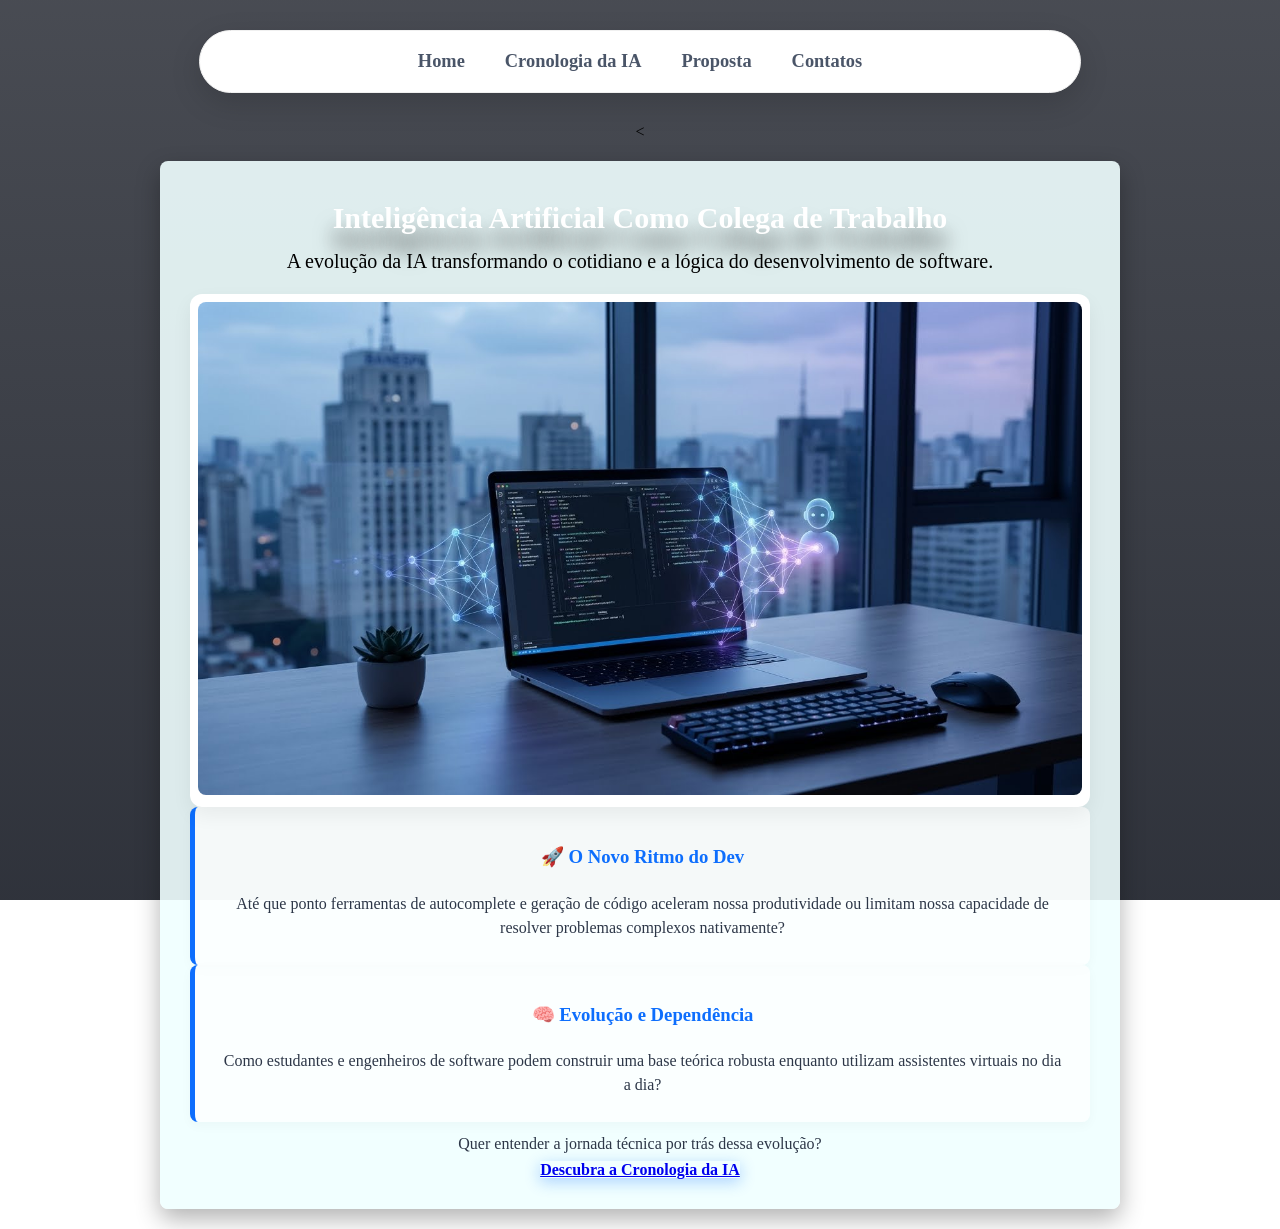
==== index.html @ 7cea4d0c "Add files via upload" ====
<!DOCTYPE html>
<html lang="pt-BR">
<head>
    <meta charset="UTF-8">
    <meta name="viewport" content="width=device-width, initial-scale=1.0">
    <title>Inteligência Artificial Como Colega de Trabalho</title>
    
    <!-- Bootstrap CSS -->
    <link rel="stylesheet" href="css/bootstrap.min.css">
    <!-- Seu CSS Personalizado -->
    <link rel="stylesheet" href="css/style.css">
</head>
<body class="bg-ia">

    <!-- Cabeçalho com o Menu de Navegação -->
    <header class="py-3">
        <nav class="d-flex justify-content-center gap-3 menu-estilo">
            <a href="index.html" class="nav-link-custom text-decoration-none">Home</a>
            <a href="inicio.html" class="nav-link-custom text-decoration-none">Cronologia da IA</a>
            <a href="proposta.html" class="nav-link-custom text-decoration-none">Proposta</a>
            <a href="contatos.html" class="nav-link-custom text-decoration-none">Contatos</a>
        </nav>
    </header>

    <!-- Conteúdo Principal do Site -->
    <<main class="main-container">
    <h1 class="titulo-principal">Inteligência Artificial Como Colega de Trabalho</h1>
    <p class="subtitulo-principal">A evolução da IA transformando o cotidiano e a lógica do desenvolvimento de software.</p>

    <!-- Bloco Lado a Lado (Grid Bootstrap) -->
    <div class="row g-4 align-items-center mt-3 text-start">
        
        <!-- Coluna da Imagem (Esquerda no PC, Topo no Celular) -->
        <div class="col-md-5 text-center">
            <div class="moldura-imagem">
                <img src="image/download.jpeg" alt="Interface de Pair Programming com Inteligência Artificial" class="img-fluida-custom">
            </div>
        </div>

        <!-- Coluna das Perguntas Provocativas (Direita no PC, Baixo no Celular) -->
        <div class="col-md-7">
            <div class="bloco-provocacao mb-3">
                <h3 class="h5 texto-destaque">🚀 O Novo Ritmo do Dev</h3>
                <p class="paragrafo-custom">Até que ponto ferramentas de autocomplete e geração de código aceleram nossa produtividade ou limitam nossa capacidade de resolver problemas complexos nativamente?</p>
            </div>

            <div class="bloco-provocacao">
                <h3 class="h5 texto-destaque">🧠 Evolução e Dependência</h3>
                <p class="paragrafo-custom">Como estudantes e engenheiros de software podem construir uma base teórica robusta enquanto utilizam assistentes virtuais no dia a dia?</p>
            </div>
        </div>

    </div>

    <!-- Botão Call to Action Interativo -->
    <div class="mt-5 text-center">
        <p class="paragrafo-custom fw-semibold">Quer entender a jornada técnica por trás dessa evolução?</p>
        <a href="inicio.html" class="btn btn-primary btn-lg rounded-pill botao-fluxo px-4 py-2">Descubra a Cronologia da IA</a>
    </div>
</main>


    <!-- Bootstrap Bundle JS -->
    <script src="js/bootstrap.bundle.min.js"></script>
</body>
</html>
---- css/style.css ----
/* ==========================================================================
   1. CONFIGURAÇÕES GERAIS E FUNDO (ATUALIZADO)
   ========================================================================== */
body {
    padding: 0;
    margin-top: 10px;
    text-align: center;
    
    /* Mantém a imagem de IA que você configurou com o filtro escuro */
    background-image: linear-gradient(180deg, rgba(11, 15, 25, 0.75) 0%, rgba(11, 15, 25, 0.85) 100%), 
                      url('../image/image_5J7Hhs.png'); 
    background-size: cover;
    background-position: center;
    background-repeat: no-repeat;
    background-attachment: fixed; 
    min-height: 100vh;
}

h1 {
    margin: 10px;
    font-size: 30px;
    color: #ffffff; 
    text-shadow: 0 20px 20px rgba(0, 0, 0, 0.6);
}

/* Mantém as configurações originais de fontes e parágrafos */
p {
    margin: 0 auto 1rem auto;
    padding: 5px;
    font-size: 20px;
}

/* ==========================================================================
   2. MENU DE NAVEGAÇÃO (MANTIDO DO SEU CSS ANTIGO)
   ========================================================================== */
nav {
    background-color: aqua;
}

.menu-estilo {
    background-color: #ffffff;
    max-width: 800px; 
    margin: 30px auto;       
    padding: 20px 40px;    
    border-radius: 50px;   
    box-shadow: 0 10px 30px rgba(0, 0, 0, 0.15);
    border: 1px solid #f0f0f0;
}

.nav-link-custom {
    color: #4a5568;         
    font-size: 1.15rem;      
    font-weight: 600;        
    text-decoration: none;    
    padding: 8px 18px;        
    border-radius: 20px;      
    transition: all 0.3s ease;
}

.nav-link-custom:hover {
    color: #0d6efd;          
    background-color: #f0f5ff;
    transform: translateY(-2px); 
}

/* ==========================================================================
   3. CONTAINER PRINCIPAL (MANTIDO E ADAPTADO)
   ========================================================================== */
main {
    background-color: rgba(240, 255, 255, 0.9); /* Azure com transparência para o fundo */
    margin: 20px auto;
    padding: 30px;
    text-align: center;
    max-width: 900px; /* Expandido para 900px para o grid de duas colunas respirar melhor */
    border-radius: 8px;
    box-shadow: 0 10px 25px rgba(0, 0, 0, 0.3);
}

/* Regra geral para imagens antigas do seu projeto */
img {
    margin: auto;
    width: 100%;
    max-width: 400px; 
    height: auto;
    border-radius: 8px;
}

/* ==========================================================================
   4. NOVAS CLASSES ADICIONADAS PARA A HOME (PAR-IA & PROVOCAÇÕES)
   ========================================================================== */
.bloco-provocacao {
    background-color: rgba(255, 255, 255, 0.7);
    padding: 20px;
    border-radius: 8px;
    border-left: 5px solid #0d6efd; /* Linha azul de destaque na esquerda */
    box-shadow: 0 4px 12px rgba(0, 0, 0, 0.03);
}

.texto-destaque {
    color: #0d6efd;
    font-weight: 600;
}

.paragrafo-custom {
    font-size: 16px !important; /* Tamanho reduzido para encaixar bem lado a lado com a imagem */
    color: #2d3748;
    line-height: 1.5;
    margin: 5px 0 0 0;
}

.moldura-imagem {
    background: #ffffff;
    padding: 8px;
    border-radius: 12px;
    box-shadow: 0 8px 20px rgba(0, 0, 0, 0.06);
    display: inline-block;
}

.img-fluida-custom {
    width: 100%;
    height: auto;
    border-radius: 8px;
    max-width: 100%; 
}

.botao-fluxo {
    font-weight: 600;
    transition: all 0.3s ease;
    box-shadow: 0 4px 15px rgba(13, 110, 253, 0.3);
}

.botao-fluxo:hover {
    transform: translateY(-2px);
    box-shadow: 0 6px 20px rgba(13, 110, 253, 0.5);
}

/* ==========================================================================
   5. COMPONENTES DO COLLAPSE / ACCORDION (MANTIDO DO SEU CSS ANTIGO)
   ========================================================================== */
.accordion-button {
    font-size: 20px !important; 
    font-weight: bold;
}

.accordion-body {
    text-align: left; 
    background-color: #ffffff;
}
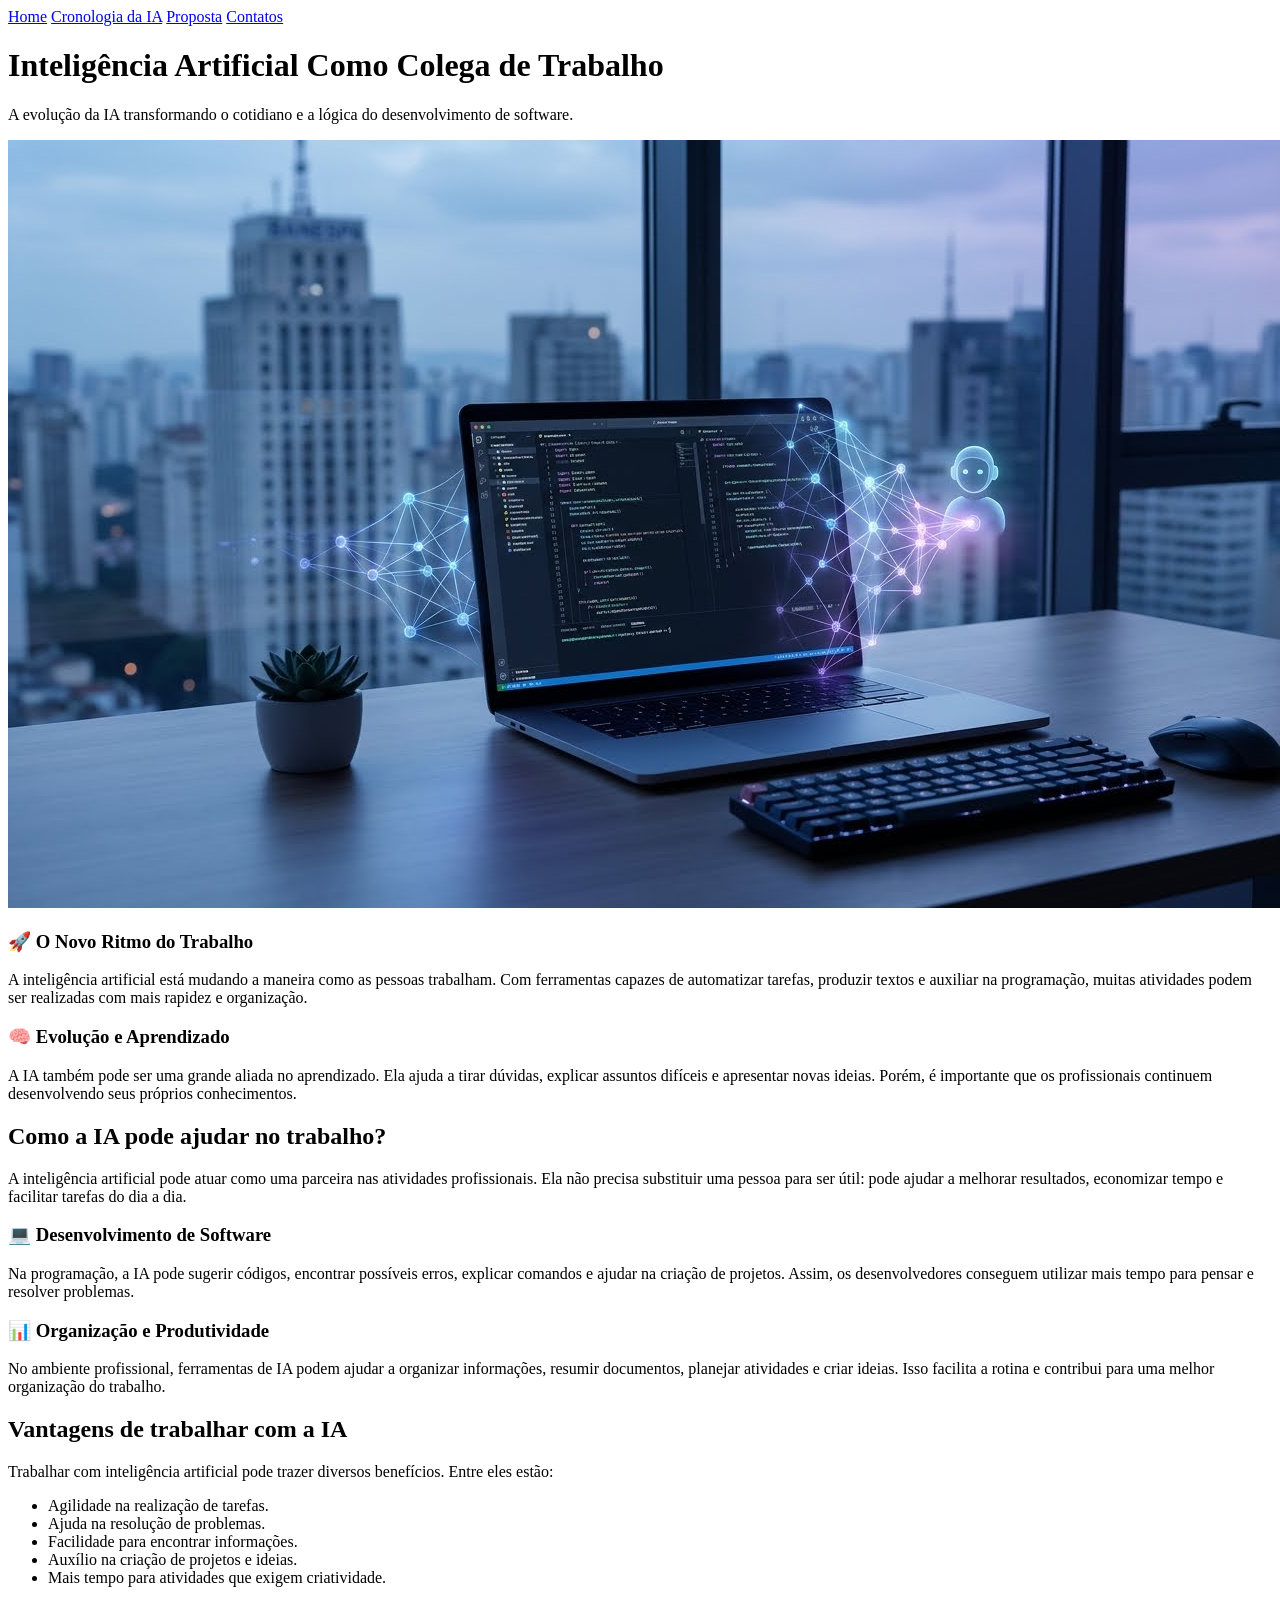
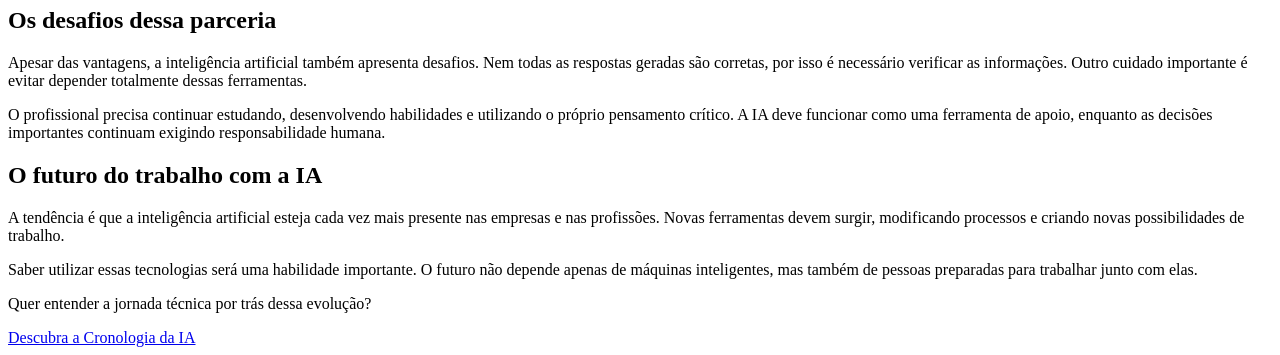
==== commit b0122a2b: "Fix HTML structure and correct stylesheet link" ====
--- a/index.html
+++ b/index.html
@@ -1,18 +1,18 @@
-<!DOCTYPE html>
+ <!DOCTYPE html>
 <html lang="pt-BR">
+
 <head>
     <meta charset="UTF-8">
     <meta name="viewport" content="width=device-width, initial-scale=1.0">
     <title>Inteligência Artificial Como Colega de Trabalho</title>
-    
-    <!-- Bootstrap CSS -->
+
     <link rel="stylesheet" href="css/bootstrap.min.css">
-    <!-- Seu CSS Personalizado -->
-    <link rel="stylesheet" href="css/style.css">
+    <link rel="stylesheet" href="css/sytle.css">
+
 </head>
+
 <body class="bg-ia">
 
-    <!-- Cabeçalho com o Menu de Navegação -->
     <header class="py-3">
         <nav class="d-flex justify-content-center gap-3 menu-estilo">
             <a href="index.html" class="nav-link-custom text-decoration-none">Home</a>
@@ -22,45 +22,163 @@
         </nav>
     </header>
 
-    <!-- Conteúdo Principal do Site -->
-    <<main class="main-container">
-    <h1 class="titulo-principal">Inteligência Artificial Como Colega de Trabalho</h1>
-    <p class="subtitulo-principal">A evolução da IA transformando o cotidiano e a lógica do desenvolvimento de software.</p>
+    <main class="main-container">
 
-    <!-- Bloco Lado a Lado (Grid Bootstrap) -->
-    <div class="row g-4 align-items-center mt-3 text-start">
-        
-        <!-- Coluna da Imagem (Esquerda no PC, Topo no Celular) -->
-        <div class="col-md-5 text-center">
-            <div class="moldura-imagem">
-                <img src="image/download.jpeg" alt="Interface de Pair Programming com Inteligência Artificial" class="img-fluida-custom">
+        <h1 class="titulo-principal">
+            Inteligência Artificial Como Colega de Trabalho
+        </h1>
+
+        <p class="subtitulo-principal">
+            A evolução da IA transformando o cotidiano e a lógica do desenvolvimento de software.
+        </p>
+
+        <div class="row g-4 align-items-center mt-3 text-start">
+
+            <div class="col-md-5 text-center">
+                <div class="moldura-imagem">
+                    <img src="image/download.jpeg"
+                        alt="Inteligência artificial ajudando um profissional no trabalho"
+                        class="img-fluida-custom">
+                </div>
+            </div>
+
+            <div class="col-md-7">
+
+                <div class="bloco-provocacao mb-3">
+                    <h3 class="h5 texto-destaque">🚀 O Novo Ritmo do Trabalho</h3>
+                    <p class="paragrafo-custom">
+                        A inteligência artificial está mudando a maneira como
+                        as pessoas trabalham. Com ferramentas capazes de
+                        automatizar tarefas, produzir textos e auxiliar na
+                        programação, muitas atividades podem ser realizadas
+                        com mais rapidez e organização.
+                    </p>
+                </div>
+
+                <div class="bloco-provocacao">
+                    <h3 class="h5 texto-destaque">🧠 Evolução e Aprendizado</h3>
+                    <p class="paragrafo-custom">
+                        A IA também pode ser uma grande aliada no aprendizado.
+                        Ela ajuda a tirar dúvidas, explicar assuntos difíceis
+                        e apresentar novas ideias. Porém, é importante que
+                        os profissionais continuem desenvolvendo seus próprios
+                        conhecimentos.
+                    </p>
+                </div>
+
             </div>
         </div>
 
-        <!-- Coluna das Perguntas Provocativas (Direita no PC, Baixo no Celular) -->
-        <div class="col-md-7">
-            <div class="bloco-provocacao mb-3">
-                <h3 class="h5 texto-destaque">🚀 O Novo Ritmo do Dev</h3>
-                <p class="paragrafo-custom">Até que ponto ferramentas de autocomplete e geração de código aceleram nossa produtividade ou limitam nossa capacidade de resolver problemas complexos nativamente?</p>
+        <section class="mt-5 text-start">
+
+            <h2 class="texto-destaque">Como a IA pode ajudar no trabalho?</h2>
+
+            <p class="paragrafo-custom">
+                A inteligência artificial pode atuar como uma parceira nas
+                atividades profissionais. Ela não precisa substituir uma
+                pessoa para ser útil: pode ajudar a melhorar resultados,
+                economizar tempo e facilitar tarefas do dia a dia.
+            </p>
+
+            <div class="bloco-provocacao mt-3">
+                <h3 class="h5 texto-destaque">💻 Desenvolvimento de Software</h3>
+                <p class="paragrafo-custom">
+                    Na programação, a IA pode sugerir códigos, encontrar
+                    possíveis erros, explicar comandos e ajudar na criação
+                    de projetos. Assim, os desenvolvedores conseguem
+                    utilizar mais tempo para pensar e resolver problemas.
+                </p>
             </div>
 
-            <div class="bloco-provocacao">
-                <h3 class="h5 texto-destaque">🧠 Evolução e Dependência</h3>
-                <p class="paragrafo-custom">Como estudantes e engenheiros de software podem construir uma base teórica robusta enquanto utilizam assistentes virtuais no dia a dia?</p>
+            <div class="bloco-provocacao mt-3">
+                <h3 class="h5 texto-destaque">📊 Organização e Produtividade</h3>
+                <p class="paragrafo-custom">
+                    No ambiente profissional, ferramentas de IA podem ajudar
+                    a organizar informações, resumir documentos, planejar
+                    atividades e criar ideias. Isso facilita a rotina e
+                    contribui para uma melhor organização do trabalho.
+                </p>
             </div>
+
+        </section>
+
+        <section class="mt-5 text-start">
+
+            <h2 class="texto-destaque">Vantagens de trabalhar com a IA</h2>
+
+            <p class="paragrafo-custom">
+                Trabalhar com inteligência artificial pode trazer diversos
+                benefícios. Entre eles estão:
+            </p>
+
+            <ul class="paragrafo-custom">
+                <li>Agilidade na realização de tarefas.</li>
+                <li>Ajuda na resolução de problemas.</li>
+                <li>Facilidade para encontrar informações.</li>
+                <li>Auxílio na criação de projetos e ideias.</li>
+                <li>Mais tempo para atividades que exigem criatividade.</li>
+            </ul>
+
+        </section>
+
+        <section class="mt-5 text-start">
+
+            <h2 class="texto-destaque">Os desafios dessa parceria</h2>
+
+            <p class="paragrafo-custom">
+                Apesar das vantagens, a inteligência artificial também
+                apresenta desafios. Nem todas as respostas geradas são
+                corretas, por isso é necessário verificar as informações.
+                Outro cuidado importante é evitar depender totalmente
+                dessas ferramentas.
+            </p>
+
+            <p class="paragrafo-custom">
+                O profissional precisa continuar estudando, desenvolvendo
+                habilidades e utilizando o próprio pensamento crítico.
+                A IA deve funcionar como uma ferramenta de apoio, enquanto
+                as decisões importantes continuam exigindo responsabilidade
+                humana.
+            </p>
+
+        </section>
+
+        <section class="mt-5 text-start">
+
+            <h2 class="texto-destaque">O futuro do trabalho com a IA</h2>
+
+            <p class="paragrafo-custom">
+                A tendência é que a inteligência artificial esteja cada
+                vez mais presente nas empresas e nas profissões. Novas
+                ferramentas devem surgir, modificando processos e criando
+                novas possibilidades de trabalho.
+            </p>
+
+            <p class="paragrafo-custom">
+                Saber utilizar essas tecnologias será uma habilidade
+                importante. O futuro não depende apenas de máquinas
+                inteligentes, mas também de pessoas preparadas para
+                trabalhar junto com elas.
+            </p>
+
+        </section>
+
+        <div class="mt-5 text-center">
+
+            <p class="paragrafo-custom fw-semibold">
+                Quer entender a jornada técnica por trás dessa evolução?
+            </p>
+
+            <a href="inicio.html"
+                class="btn btn-primary btn-lg rounded-pill botao-fluxo px-4 py-2">
+                Descubra a Cronologia da IA
+            </a>
+
         </div>
 
-    </div>
+    </main>
 
-    <!-- Botão Call to Action Interativo -->
-    <div class="mt-5 text-center">
-        <p class="paragrafo-custom fw-semibold">Quer entender a jornada técnica por trás dessa evolução?</p>
-        <a href="inicio.html" class="btn btn-primary btn-lg rounded-pill botao-fluxo px-4 py-2">Descubra a Cronologia da IA</a>
-    </div>
-</main>
+    <script src="js/bootstrap.bundle.min.js"></script>
 
-
-    <!-- Bootstrap Bundle JS -->
-    <script src="js/bootstrap.bundle.min.js"></script>
 </body>
 </html>
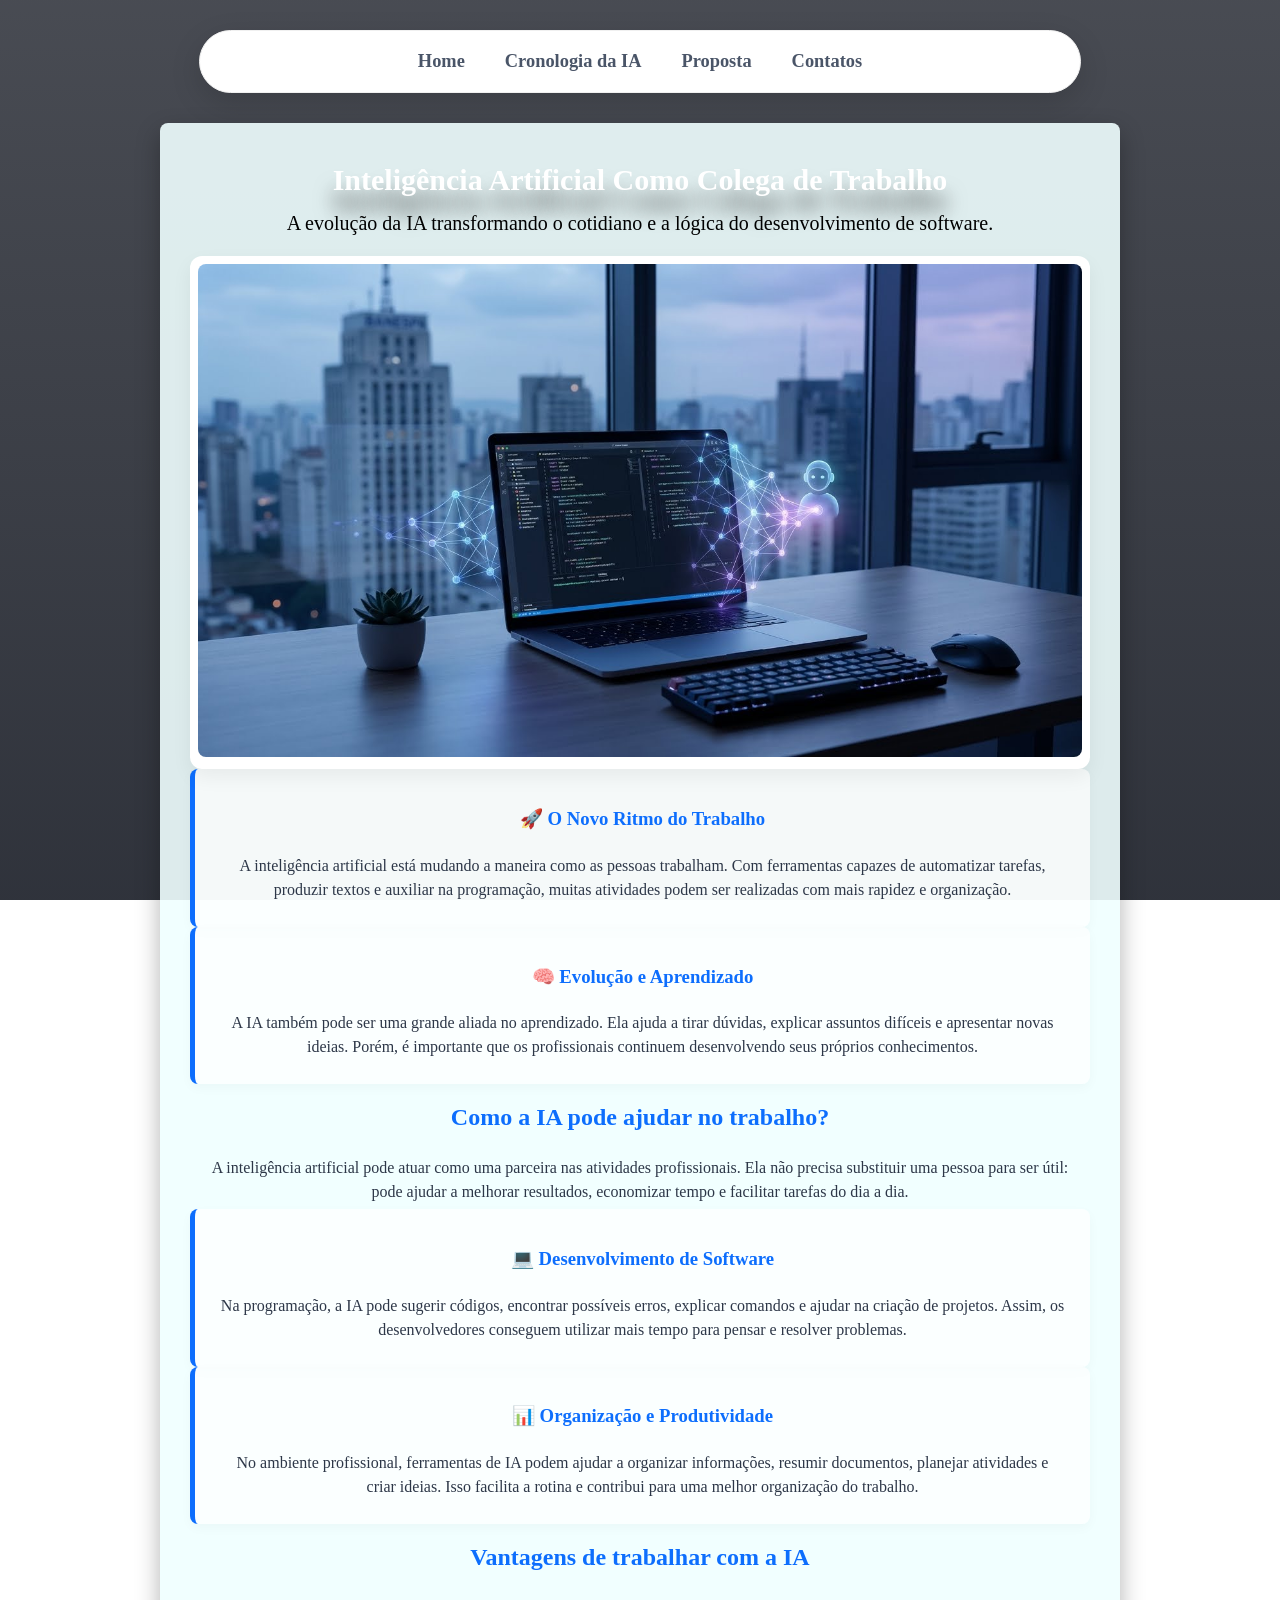
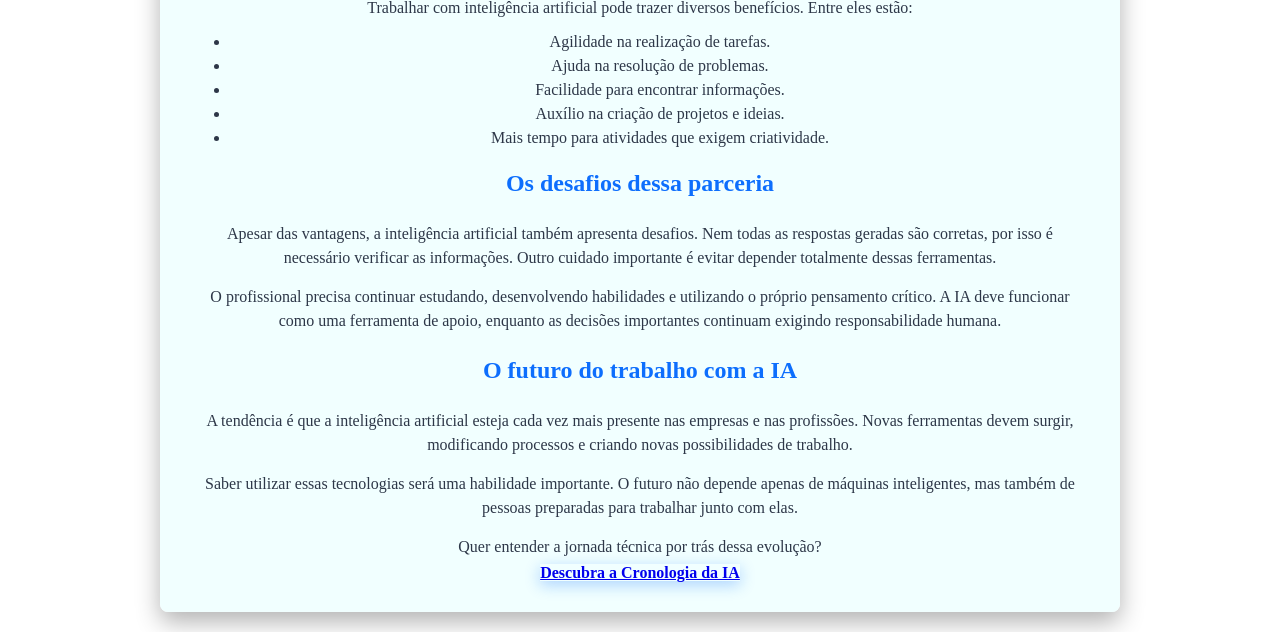
==== commit e8014ae9: "Add files via upload" ====
--- a/index.html
+++ b/index.html
@@ -1,184 +1,183 @@
- <!DOCTYPE html>
-<html lang="pt-BR">
-
-<head>
-    <meta charset="UTF-8">
-    <meta name="viewport" content="width=device-width, initial-scale=1.0">
-    <title>Inteligência Artificial Como Colega de Trabalho</title>
-
-    <link rel="stylesheet" href="css/bootstrap.min.css">
-    <link rel="stylesheet" href="css/sytle.css">
-
-</head>
-
-<body class="bg-ia">
-
-    <header class="py-3">
-        <nav class="d-flex justify-content-center gap-3 menu-estilo">
-            <a href="index.html" class="nav-link-custom text-decoration-none">Home</a>
-            <a href="inicio.html" class="nav-link-custom text-decoration-none">Cronologia da IA</a>
-            <a href="proposta.html" class="nav-link-custom text-decoration-none">Proposta</a>
-            <a href="contatos.html" class="nav-link-custom text-decoration-none">Contatos</a>
-        </nav>
-    </header>
-
-    <main class="main-container">
-
-        <h1 class="titulo-principal">
-            Inteligência Artificial Como Colega de Trabalho
-        </h1>
-
-        <p class="subtitulo-principal">
-            A evolução da IA transformando o cotidiano e a lógica do desenvolvimento de software.
-        </p>
-
-        <div class="row g-4 align-items-center mt-3 text-start">
-
-            <div class="col-md-5 text-center">
-                <div class="moldura-imagem">
-                    <img src="image/download.jpeg"
-                        alt="Inteligência artificial ajudando um profissional no trabalho"
-                        class="img-fluida-custom">
-                </div>
-            </div>
-
-            <div class="col-md-7">
-
-                <div class="bloco-provocacao mb-3">
-                    <h3 class="h5 texto-destaque">🚀 O Novo Ritmo do Trabalho</h3>
-                    <p class="paragrafo-custom">
-                        A inteligência artificial está mudando a maneira como
-                        as pessoas trabalham. Com ferramentas capazes de
-                        automatizar tarefas, produzir textos e auxiliar na
-                        programação, muitas atividades podem ser realizadas
-                        com mais rapidez e organização.
-                    </p>
-                </div>
-
-                <div class="bloco-provocacao">
-                    <h3 class="h5 texto-destaque">🧠 Evolução e Aprendizado</h3>
-                    <p class="paragrafo-custom">
-                        A IA também pode ser uma grande aliada no aprendizado.
-                        Ela ajuda a tirar dúvidas, explicar assuntos difíceis
-                        e apresentar novas ideias. Porém, é importante que
-                        os profissionais continuem desenvolvendo seus próprios
-                        conhecimentos.
-                    </p>
-                </div>
-
-            </div>
-        </div>
-
-        <section class="mt-5 text-start">
-
-            <h2 class="texto-destaque">Como a IA pode ajudar no trabalho?</h2>
-
-            <p class="paragrafo-custom">
-                A inteligência artificial pode atuar como uma parceira nas
-                atividades profissionais. Ela não precisa substituir uma
-                pessoa para ser útil: pode ajudar a melhorar resultados,
-                economizar tempo e facilitar tarefas do dia a dia.
-            </p>
-
-            <div class="bloco-provocacao mt-3">
-                <h3 class="h5 texto-destaque">💻 Desenvolvimento de Software</h3>
-                <p class="paragrafo-custom">
-                    Na programação, a IA pode sugerir códigos, encontrar
-                    possíveis erros, explicar comandos e ajudar na criação
-                    de projetos. Assim, os desenvolvedores conseguem
-                    utilizar mais tempo para pensar e resolver problemas.
-                </p>
-            </div>
-
-            <div class="bloco-provocacao mt-3">
-                <h3 class="h5 texto-destaque">📊 Organização e Produtividade</h3>
-                <p class="paragrafo-custom">
-                    No ambiente profissional, ferramentas de IA podem ajudar
-                    a organizar informações, resumir documentos, planejar
-                    atividades e criar ideias. Isso facilita a rotina e
-                    contribui para uma melhor organização do trabalho.
-                </p>
-            </div>
-
-        </section>
-
-        <section class="mt-5 text-start">
-
-            <h2 class="texto-destaque">Vantagens de trabalhar com a IA</h2>
-
-            <p class="paragrafo-custom">
-                Trabalhar com inteligência artificial pode trazer diversos
-                benefícios. Entre eles estão:
-            </p>
-
-            <ul class="paragrafo-custom">
-                <li>Agilidade na realização de tarefas.</li>
-                <li>Ajuda na resolução de problemas.</li>
-                <li>Facilidade para encontrar informações.</li>
-                <li>Auxílio na criação de projetos e ideias.</li>
-                <li>Mais tempo para atividades que exigem criatividade.</li>
-            </ul>
-
-        </section>
-
-        <section class="mt-5 text-start">
-
-            <h2 class="texto-destaque">Os desafios dessa parceria</h2>
-
-            <p class="paragrafo-custom">
-                Apesar das vantagens, a inteligência artificial também
-                apresenta desafios. Nem todas as respostas geradas são
-                corretas, por isso é necessário verificar as informações.
-                Outro cuidado importante é evitar depender totalmente
-                dessas ferramentas.
-            </p>
-
-            <p class="paragrafo-custom">
-                O profissional precisa continuar estudando, desenvolvendo
-                habilidades e utilizando o próprio pensamento crítico.
-                A IA deve funcionar como uma ferramenta de apoio, enquanto
-                as decisões importantes continuam exigindo responsabilidade
-                humana.
-            </p>
-
-        </section>
-
-        <section class="mt-5 text-start">
-
-            <h2 class="texto-destaque">O futuro do trabalho com a IA</h2>
-
-            <p class="paragrafo-custom">
-                A tendência é que a inteligência artificial esteja cada
-                vez mais presente nas empresas e nas profissões. Novas
-                ferramentas devem surgir, modificando processos e criando
-                novas possibilidades de trabalho.
-            </p>
-
-            <p class="paragrafo-custom">
-                Saber utilizar essas tecnologias será uma habilidade
-                importante. O futuro não depende apenas de máquinas
-                inteligentes, mas também de pessoas preparadas para
-                trabalhar junto com elas.
-            </p>
-
-        </section>
-
-        <div class="mt-5 text-center">
-
-            <p class="paragrafo-custom fw-semibold">
-                Quer entender a jornada técnica por trás dessa evolução?
-            </p>
-
-            <a href="inicio.html"
-                class="btn btn-primary btn-lg rounded-pill botao-fluxo px-4 py-2">
-                Descubra a Cronologia da IA
-            </a>
-
-        </div>
-
-    </main>
-
-    <script src="js/bootstrap.bundle.min.js"></script>
-
-</body>
-</html>
+ <!DOCTYPE html>
+<html lang="pt-BR">
+
+<head>
+    <meta charset="UTF-8">
+    <meta name="viewport" content="width=device-width, initial-scale=1.0">
+    <title>Inteligência Artificial Como Colega de Trabalho</title>
+
+    <link rel="stylesheet" href="css/bootstrap.min.css">
+    <link rel="stylesheet" href="css/style.css">
+
+</head>
+
+<body class="bg-ia">
+
+    <header class="py-3">
+        <nav class="d-flex justify-content-center gap-3 menu-estilo">
+            <a href="index.html" class="nav-link-custom text-decoration-none">Home</a>
+            <a href="inicio.html" class="nav-link-custom text-decoration-none">Cronologia da IA</a>
+            <a href="proposta.html" class="nav-link-custom text-decoration-none">Proposta</a>
+            <a href="contatos.html" class="nav-link-custom text-decoration-none">Contatos</a>
+        </nav>
+    </header>
+
+    <main class="main-container">
+
+        <h1 class="titulo-principal">
+            Inteligência Artificial Como Colega de Trabalho
+        </h1>
+
+        <p class="subtitulo-principal">
+            A evolução da IA transformando o cotidiano e a lógica do desenvolvimento de software.
+        </p>
+
+        <div class="row g-4 align-items-center mt-3 text-start">
+
+            <div class="col-md-5 text-center">
+                <div class="moldura-imagem">
+                    <img src="image/download.jpeg" alt="Inteligência artificial ajudando um profissional no trabalho"
+                        class="img-fluida-custom">
+                </div>
+            </div>
+
+            <div class="col-md-7">
+
+                <div class="bloco-provocacao mb-3">
+                    <h3 class="h5 texto-destaque">🚀 O Novo Ritmo do Trabalho</h3>
+                    <p class="paragrafo-custom">
+                        A inteligência artificial está mudando a maneira como
+                        as pessoas trabalham. Com ferramentas capazes de
+                        automatizar tarefas, produzir textos e auxiliar na
+                        programação, muitas atividades podem ser realizadas
+                        com mais rapidez e organização.
+                    </p>
+                </div>
+
+                <div class="bloco-provocacao">
+                    <h3 class="h5 texto-destaque">🧠 Evolução e Aprendizado</h3>
+                    <p class="paragrafo-custom">
+                        A IA também pode ser uma grande aliada no aprendizado.
+                        Ela ajuda a tirar dúvidas, explicar assuntos difíceis
+                        e apresentar novas ideias. Porém, é importante que
+                        os profissionais continuem desenvolvendo seus próprios
+                        conhecimentos.
+                    </p>
+                </div>
+
+            </div>
+        </div>
+
+        <section class="mt-5 text-start">
+
+            <h2 class="texto-destaque">Como a IA pode ajudar no trabalho?</h2>
+
+            <p class="paragrafo-custom">
+                A inteligência artificial pode atuar como uma parceira nas
+                atividades profissionais. Ela não precisa substituir uma
+                pessoa para ser útil: pode ajudar a melhorar resultados,
+                economizar tempo e facilitar tarefas do dia a dia.
+            </p>
+
+            <div class="bloco-provocacao mt-3">
+                <h3 class="h5 texto-destaque">💻 Desenvolvimento de Software</h3>
+                <p class="paragrafo-custom">
+                    Na programação, a IA pode sugerir códigos, encontrar
+                    possíveis erros, explicar comandos e ajudar na criação
+                    de projetos. Assim, os desenvolvedores conseguem
+                    utilizar mais tempo para pensar e resolver problemas.
+                </p>
+            </div>
+
+            <div class="bloco-provocacao mt-3">
+                <h3 class="h5 texto-destaque">📊 Organização e Produtividade</h3>
+                <p class="paragrafo-custom">
+                    No ambiente profissional, ferramentas de IA podem ajudar
+                    a organizar informações, resumir documentos, planejar
+                    atividades e criar ideias. Isso facilita a rotina e
+                    contribui para uma melhor organização do trabalho.
+                </p>
+            </div>
+
+        </section>
+
+        <section class="mt-5 text-start">
+
+            <h2 class="texto-destaque">Vantagens de trabalhar com a IA</h2>
+
+            <p class="paragrafo-custom">
+                Trabalhar com inteligência artificial pode trazer diversos
+                benefícios. Entre eles estão:
+            </p>
+
+            <ul class="paragrafo-custom">
+                <li>Agilidade na realização de tarefas.</li>
+                <li>Ajuda na resolução de problemas.</li>
+                <li>Facilidade para encontrar informações.</li>
+                <li>Auxílio na criação de projetos e ideias.</li>
+                <li>Mais tempo para atividades que exigem criatividade.</li>
+            </ul>
+
+        </section>
+
+        <section class="mt-5 text-start">
+
+            <h2 class="texto-destaque">Os desafios dessa parceria</h2>
+
+            <p class="paragrafo-custom">
+                Apesar das vantagens, a inteligência artificial também
+                apresenta desafios. Nem todas as respostas geradas são
+                corretas, por isso é necessário verificar as informações.
+                Outro cuidado importante é evitar depender totalmente
+                dessas ferramentas.
+            </p>
+
+            <p class="paragrafo-custom">
+                O profissional precisa continuar estudando, desenvolvendo
+                habilidades e utilizando o próprio pensamento crítico.
+                A IA deve funcionar como uma ferramenta de apoio, enquanto
+                as decisões importantes continuam exigindo responsabilidade
+                humana.
+            </p>
+
+        </section>
+
+        <section class="mt-5 text-start">
+
+            <h2 class="texto-destaque">O futuro do trabalho com a IA</h2>
+
+            <p class="paragrafo-custom">
+                A tendência é que a inteligência artificial esteja cada
+                vez mais presente nas empresas e nas profissões. Novas
+                ferramentas devem surgir, modificando processos e criando
+                novas possibilidades de trabalho.
+            </p>
+
+            <p class="paragrafo-custom">
+                Saber utilizar essas tecnologias será uma habilidade
+                importante. O futuro não depende apenas de máquinas
+                inteligentes, mas também de pessoas preparadas para
+                trabalhar junto com elas.
+            </p>
+
+        </section>
+
+        <div class="mt-5 text-center">
+
+            <p class="paragrafo-custom fw-semibold">
+                Quer entender a jornada técnica por trás dessa evolução?
+            </p>
+
+            <a href="inicio.html" class="btn btn-primary btn-lg rounded-pill botao-fluxo px-4 py-2">
+                Descubra a Cronologia da IA
+            </a>
+
+        </div>
+
+    </main>
+
+    <script src="js/bootstrap.bundle.min.js"></script>
+
+</body>
+
+</html>
--- a/css/style.css
+++ b/css/style.css
@@ -0,0 +1,149 @@
+ 
+/* Configurações gerais da página */
+body {
+    padding: 0;
+    margin-top: 10px;
+    text-align: center;
+    
+    background-image: linear-gradient(180deg, rgba(11, 15, 25, 0.75) 0%, rgba(11, 15, 25, 0.85) 100%), 
+                      url('../image/image_5J7Hhs.png'); 
+    background-size: cover;
+    background-position: center;
+    background-repeat: no-repeat;
+    background-attachment: fixed; 
+    min-height: 100vh;
+}
+
+/* Título principal */
+h1 {
+    margin: 10px;
+    font-size: 30px;
+    color: #ffffff; 
+    text-shadow: 0 20px 20px rgba(0, 0, 0, 0.6);
+}
+
+/* Parágrafos */
+p {
+    margin: 0 auto 1rem auto;
+    padding: 5px;
+    font-size: 20px;
+}
+
+/* Navegação */
+nav {
+    background-color: aqua;
+}
+
+/* Estilo do menu */
+.menu-estilo {
+    background-color: #ffffff;
+    max-width: 800px; 
+    margin: 30px auto;       
+    padding: 20px 40px;    
+    border-radius: 50px;   
+    box-shadow: 0 10px 30px rgba(0, 0, 0, 0.15);
+    border: 1px solid #f0f0f0;
+}
+
+/* Links do menu */
+.nav-link-custom {
+    color: #4a5568;         
+    font-size: 1.15rem;      
+    font-weight: 600;        
+    text-decoration: none;    
+    padding: 8px 18px;        
+    border-radius: 20px;      
+    transition: all 0.3s ease;
+}
+
+/* Efeito ao passar o mouse */
+.nav-link-custom:hover {
+    color: #0d6efd;          
+    background-color: #f0f5ff;
+    transform: translateY(-2px); 
+}
+
+/* Conteúdo principal */
+main {
+    background-color: rgba(240, 255, 255, 0.9); 
+    margin: 20px auto;
+    padding: 30px;
+    text-align: center;
+    max-width: 900px; 
+    border-radius: 8px;
+    box-shadow: 0 10px 25px rgba(0, 0, 0, 0.3);
+}
+
+/* Imagens */
+img {
+    margin: auto;
+    width: 100%;
+    max-width: 400px; 
+    height: auto;
+    border-radius: 8px;
+}
+
+/* Bloco de provocação */
+.bloco-provocacao {
+    background-color: rgba(255, 255, 255, 0.7);
+    padding: 20px;
+    border-radius: 8px;
+    border-left: 5px solid #0d6efd; 
+    box-shadow: 0 4px 12px rgba(0, 0, 0, 0.03);
+}
+
+/* Texto em destaque */
+.texto-destaque {
+    color: #0d6efd;
+    font-weight: 600;
+}
+
+/* Parágrafo personalizado */
+.paragrafo-custom {
+    font-size: 16px !important; 
+    color: #2d3748;
+    line-height: 1.5;
+    margin: 5px 0 0 0;
+}
+
+/* Moldura da imagem */
+.moldura-imagem {
+    background: #ffffff;
+    padding: 8px;
+    border-radius: 12px;
+    box-shadow: 0 8px 20px rgba(0, 0, 0, 0.06);
+    display: inline-block;
+}
+
+/* Imagem fluida personalizada */
+.img-fluida-custom {
+    width: 100%;
+    height: auto;
+    border-radius: 8px;
+    max-width: 100%; 
+}
+
+/* Botão de fluxo */
+.botao-fluxo {
+    font-weight: 600;
+    transition: all 0.3s ease;
+    box-shadow: 0 4px 15px rgba(13, 110, 253, 0.3);
+}
+
+/* Efeito do botão */
+.botao-fluxo:hover {
+    transform: translateY(-2px);
+    box-shadow: 0 6px 20px rgba(13, 110, 253, 0.5);
+}
+
+/* Botões do Accordion */
+.accordion-button {
+    font-size: 20px !important; 
+    font-weight: bold;
+}
+
+/* Conteúdo do Accordion */
+.accordion-body {
+    text-align: left; 
+    background-color: #ffffff;
+}
